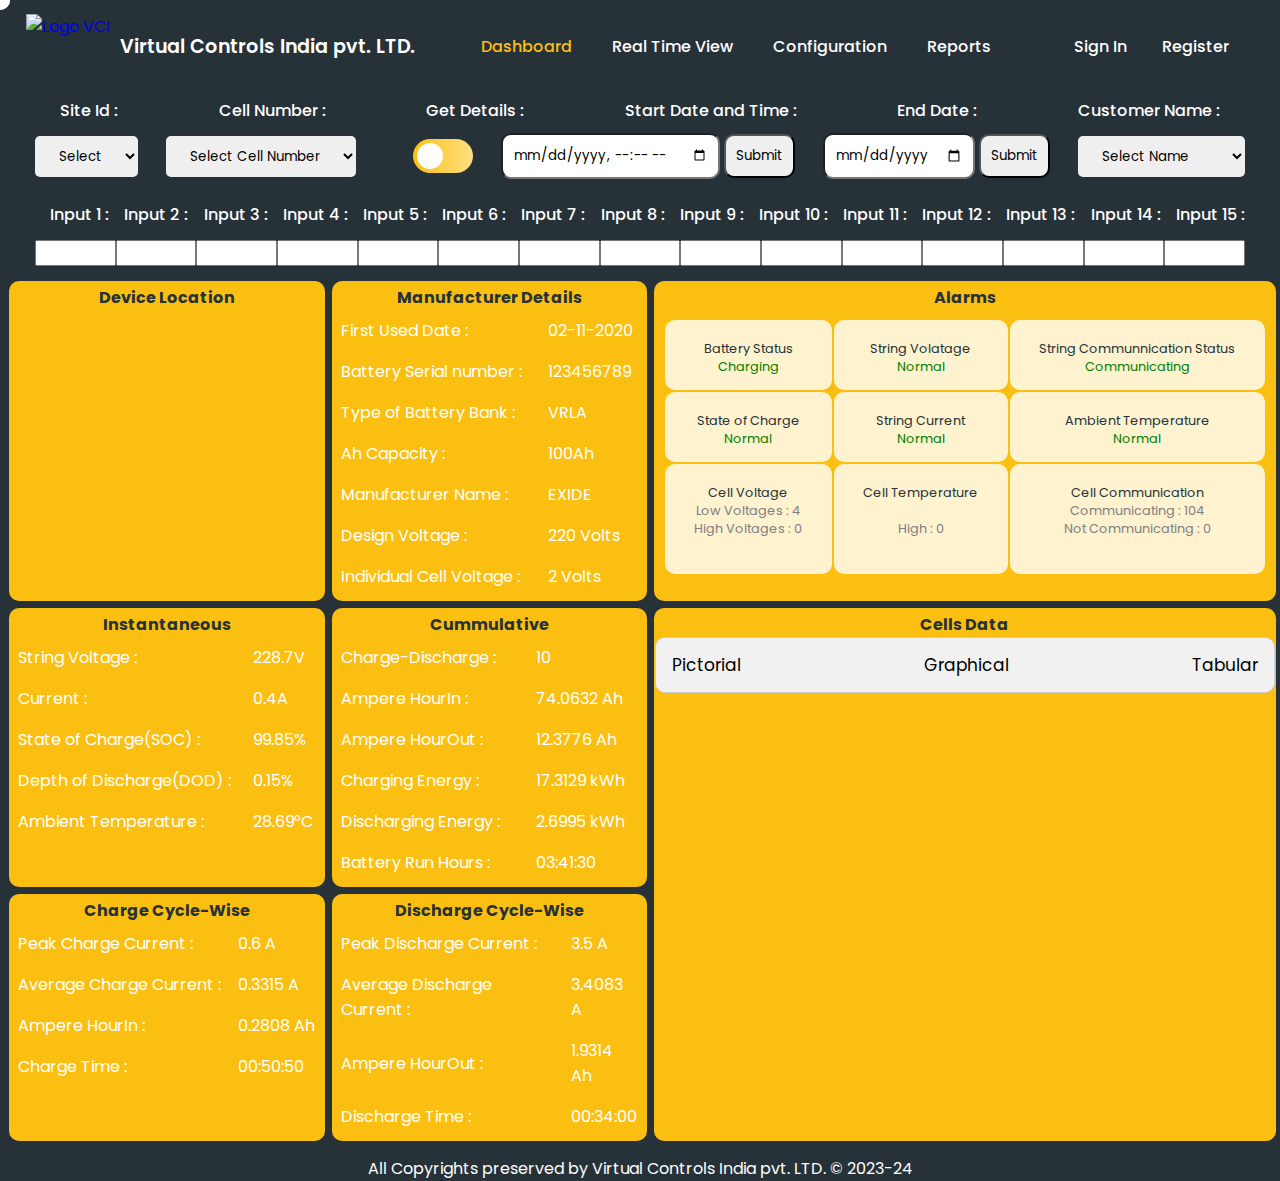
==== index.html @ 0d41c84b "Added input fields" ====
<!DOCTYPE html>
<html lang="en">
<head>
    <meta charset="UTF-8">
    <meta http-equiv="X-UA-Compatible" content="IE=edge">
    <meta name="viewport" content="width=device-width, initial-scale=1.0">
    <title>Dashboard</title>
    <link rel="stylesheet" href="style.css">
    <link href="https://cdn.jsdelivr.net/npm/remixicon@2.5.0/fonts/remixicon.css" rel="stylesheet">
    <link rel="stylesheet" href="https://unpkg.com/boxicons@latest/css/boxicons.min.css">
    <link rel="preconnect" href="https://fonts.googleapis.com"> 
    <link rel="preconnect" href="https://fonts.gstatic.com" crossorigin> 
    <link href="https://fonts.googleapis.com/css2?family=Poppins:wght@600&display=swap" rel="stylesheet"> 
    <link rel="stylesheet" href="https://cdnjs.cloudflare.com/ajax/libs/font-awesome/4.7.0/css/font-awesome.min.css">
    <link rel="shortcut icon" href="/icon.png" type="image/x-icon">  
</head>
<body>
    <div class="cursor"></div>
    <header> 
        <a href="index.html" class="logo"> <img src="/icon.png" alt="Logo VCI"> <span>Virtual Controls India pvt. LTD.</span></a>
        <!-- <center> Battery Management </center> -->

        <ul class="navbar">
            <li><a href="#" class="active">Dashboard</a></li>
            <li><a href="#">Real Time View</a></li>
            <li><a href="#">Configuration</a></li>
            <li><a href="#">Reports</a></li>
        </ul>

        <div class="main">
            <a href="#" class="user"><i class="ri-user-fill"></i>Sign In</a>
            <a href="#">Register</a>
            <div class="bx bx-menu" id="menu-icon"> </div>
        </div>

    </header>
    <section class="info">
        <label for="site">Site Id :</label> 
        <label for="cellnumber">Cell Number :</label>
        <label for="get">Get Details :</label>
        <label for="startdateandtime">Start Date and Time :</label>
        <label for="enddate">End Date :</label>
        <label for="customename">Customer Name :</label>
    </section>
    <section class="info1">
        <select name="site" id="site">
            <option value="siteselection" disabled selected>Select</option>
            <option value="site1">site1</option>
            <option value="site2">site2</option>
            <option value="site3">site3</option>
        </select>

        <select name="cellnumber" id="cellnumber">
            <option value="cellnumberselection" disabled selected>Select Cell Number</option>
            <option value="cellnumber1">cellnumber1</option>
            <option value="cellnumber2">cellnumber2</option>
            <option value="cellnumber3">cellnumber3</option>
        </select>

        <br>
        <label class="switch">
            <input type="checkbox">
            <span class="slider round"></span>
        </label>
        

        <form action="/action_page.php">
            <input type="datetime-local" id="startdateandtime" name="startdateandtime">
            <input type="submit" id="btn">
          </form>

          <form action="/action_page.php">
            <input type="date" id="enddate" name="enddate">
            <input type="submit" id="btn">
          </form>

        <select name="customename" id="customename">
            <option value="customenameselection" disabled selected>Select Name</option>
            <option value="customename1">customename1</option>
            <option value="customename2">customename2</option>
            <option value="customename3">customename3</option>
        </select>
    </section>

    

    <section class="info2">
        <form action="/action_page.php"></form>
            <label for="input1">Input 1 :</label> 
            <label for="input2">Input 2 :</label>
            <label for="input3">Input 3 :</label>
            <label for="input4">Input 4 :</label>
            <label for="input5">Input 5 :</label>
            <label for="input6">Input 6 :</label>
            <label for="input7">Input 7 :</label> 
            <label for="input8">Input 8 :</label>
            <label for="input9">Input 9 :</label>
            <label for="input10">Input 10 :</label>    
            <label for="input11">Input 11 :</label>    
            <label for="input12">Input 12 :</label>    
            <label for="input13">Input 13 :</label>
            <label for="input14">Input 14 :</label>    
            <label for="input15">Input 15 :</label>    
        </form>
    </section>

    <section class="info2">
        <form action="/action_page.php"></form> 
            <input type="number"  id="input1" name="input1" maxlength="4" size="4"> <br>
            <input type="number"  id="input2" name="input2" maxlength="4" size="4"> <br>
            <input type="number"  id="input3" name="input3" maxlength="4" size="4"> <br>
            <input type="number"  id="input4" name="input4" maxlength="4" size="4"> <br>
            <input type="number"  id="input5" name="input5" maxlength="4" size="4"> <br>
            <input type="number"  id="input6" name="input6" maxlength="4" size="4"> <br> 
            <input type="number"  id="input7" name="input7" maxlength="4" size="4"> <br>
            <input type="number"  id="input8" name="input8" maxlength="4" size="4"> <br>
            <input type="number"  id="input9" name="input9" maxlength="4" size="4"> <br>
            <input type="number"  id="input10" name="input10" maxlength="4" size="4"> <br>
            <input type="number"  id="input11" name="input11" maxlength="4" size="4"> <br>    
            <input type="number"  id="input12" name="input12" maxlength="4" size="4"> <br>
            <input type="number"  id="input13" name="input13" maxlength="4" size="4"> <br>   
            <input type="number"  id="input14" name="input14" maxlength="4" size="4"> <br>
            <input type="number"  id="input15" name="input15" maxlength="4" size="4"> <br>
        </form>
    </section>



    <div class="grid-container">
        <div class="item1">  <h4>Device Location </h4>
            <div class="google-map">
                <iframe src="https://www.google.com/maps/embed?pb=!1m18!1m12!1m3!1d12894.355088457492!2d77.53254372527599!3d28.805459928401515!2m3!1f0!2f0!3f0!3m2!1i1024!2i768!4f13.1!3m3!1m2!1s0x390cf51f5aadb701%3A0x39add03eb3926d26!2sSRM%20Institute%20of%20Science%20and%20Technology%20NCR%20Campus!5e0!3m2!1sen!2sin!4v1678214093734!5m2!1sen!2sin" width="350" height="280" style="border:0;" allowfullscreen="" loading="lazy" referrerpolicy="no-referrer-when-downgrade"></iframe>
            </div>
        </div>
        <div class="item2"><h4>Manufacturer Details</h4>
            <!-- <form action="/action_page.php">
                <label for="input1">Input 1 :</label> 
                <input type="number"  id="input1" name="input1" maxlength="4" size="4">  
                <label for="input2">Input 2 :</label>
                <input type="number"  id="input2" name="input2" maxlength="4" size="4"> <br>
                <label for="input3">Input 3 :</label>
                <input type="number"  id="input3" name="input3" maxlength="4" size="4"> 
                <label for="input4">Input 4 :</label>
                <input type="number"  id="input4" name="input4" maxlength="4" size="4"> <br>
                <label for="input5">Input 5 :</label>
                <input type="number"  id="input5" name="input5" maxlength="4" size="4">
                <label for="input6">Input 6 :</label>
                <input type="number"  id="input6" name="input6" maxlength="4" size="4"> <br>
                <label for="input7">Input 7 :</label> 
                <input type="number"  id="input7" name="input7" maxlength="4" size="4"> 
                <label for="input8">Input 8 :</label>
                <input type="number"  id="input8" name="input8" maxlength="4" size="4"> <br>
                <label for="input9">Input 9 :</label>
                <input type="number"  id="input9" name="input9" maxlength="4" size="4">
                <label for="input10">Input 10 :</label>
                <input type="number"  id="input10" name="input10" maxlength="4" size="4"> <br>
                <label for="input11">Input 11 :</label>
                <input type="number"  id="input11" name="input11" maxlength="4" size="4"> 
                <label for="input12">Input 12 :</label>
                <input type="number"  id="input12" name="input12" maxlength="4" size="4"> <br>
                <label for="input13">Input 13 :</label> 
                <input type="number"  id="input13" name="input13" maxlength="4" size="4"> 
                <label for="input14">Input 14 :</label>
                <input type="number"  id="input14" name="input14" maxlength="4" size="4"> <br>
                <label for="input15">Input 15 :</label>
                <input type="number"  id="input15" name="input15" maxlength="4" size="4"> 
                <input type="submit" id="btn">
            </form> -->
            <table>
                <tr>
                  <td>First Used Date : </td>
                  <td>02-11-2020</td>
                </tr>
                <tr>
                    <td>Battery Serial number : </td>
                    <td>123456789</td>
                </tr>
                <tr>
                    <td>Type of Battery Bank : </td>
                    <td>VRLA</td>
                </tr>
                <tr>
                    <td>Ah Capacity : </td>
                    <td>100Ah</td>
                </tr>
                <tr>
                    <td>Manufacturer Name : </td>
                    <td>EXIDE</td>
                </tr>
                <tr>
                    <td>Design Voltage : </td>
                    <td>220 Volts</td>
                </tr>
                <tr>
                    <td>Individual Cell Voltage : </td>
                    <td>2 Volts</td>
                </tr>
              </table>
        </div> 
        <div class="item3"><h4>Instantaneous</h4>
            <table>
                <tr>
                  <td>String Voltage : </td>
                  <td>228.7V</td>
                </tr>
                <tr>
                    <td>Current : </td>
                    <td>0.4A</td>
                </tr>
                <tr>
                    <td>State of Charge(SOC) : </td>
                    <td>99.85%</td>
                </tr>
                <tr>
                    <td>Depth of Discharge(DOD) : </td>
                    <td>0.15%</td>
                </tr>
                <tr>
                    <td>Ambient Temperature : </td>
                    <td>28.69°C</td>
                </tr>
              </table>
        </div>  
        <div class="item4"><h4>Cummulative</h4>
            <table>
                <tr>
                  <td>Charge-Discharge : </td>
                  <td>10</td>
                </tr>
                <tr>
                    <td>Ampere HourIn : </td>
                    <td>74.0632 Ah</td>
                </tr>
                <tr>
                    <td>Ampere HourOut : </td>
                    <td>12.3776 Ah</td>
                </tr>
                <tr>
                    <td>Charging Energy : </td>
                    <td>17.3129 kWh</td>
                </tr>
                <tr>
                    <td>Discharging Energy : </td>
                    <td>2.6995 kWh</td>
                </tr>
                <tr>
                    <td>Battery Run Hours : </td>
                    <td>03:41:30</td>
                </tr>
              </table>
        </div>
        <div class="item5"><h4>Charge Cycle-Wise</h4>
            <table>
                <tr>
                  <td>Peak Charge Current : </td>
                  <td>0.6 A</td>
                </tr>
                <tr>
                    <td>Average Charge Current : </td>
                    <td>0.3315 A</td>
                </tr>
                <tr>
                    <td>Ampere HourIn : </td>
                    <td>0.2808 Ah</td>
                </tr>
                <tr>
                    <td>Charge Time : </td>
                    <td>00:50:50</td>
                </tr>
              </table>
        </div>
        <div class="item6"><h4>Discharge Cycle-Wise</h4>
            <table>
                <tr>
                  <td>Peak Discharge Current : </td>
                  <td>3.5 A</td>
                </tr>
                <tr>
                    <td>Average Discharge Current : </td>
                    <td>3.4083 A</td>
                </tr>
                <tr>
                    <td>Ampere HourOut : </td>
                    <td>1.9314 Ah</td>
                </tr>
                <tr>
                    <td>Discharge Time : </td>
                    <td>00:34:00</td>
                </tr>
              </table>
        </div>
        <div class="item7">
            <h4>Alarms</h4>
                <div class="grid-container1">
                    <div class="batterystatus">
                        Battery Status
                        <br> 
                        <p style="color: green;">
                            Charging
                        </p>
                    </div>
                    <div class="stringvolatage">
                        String Volatage
                        <br> 
                        <p style="color: green;">
                            Normal
                        </p>
                    </div>
                    <div class="stringcommunnicationstatus">
                        String Communnication Status
                        <br> 
                        <p style="color: green;">
                            Communicating
                        </p>
                    </div>  
                    <div class="stateofcharge">
                        State of Charge
                        <br> 
                        <p style="color: green;">
                            Normal
                        </p>
                    </div>
                    <div class="stringcurrent">
                        String Current
                        <br> 
                        <p style="color: green;">
                            Normal
                        </p>
                    </div>
                    <div class="ambienttemperature">
                        Ambient Temperature
                        <br> 
                        <p style="color: green;">
                            Normal
                        </p>
                    </div>
                    <div class="cellvoltage">
                        Cell Voltage
                        <br> 
                        <p style="color: gray;">
                            Low Voltages : 4
                            <br>
                            High Voltages : 0
                        </p>
                    </div>
                    <div class="celltemperature">
                        Cell Temperature
                        <br> <br>
                        <p style="color: gray;">
                            High : 0
                        </p>
                    </div>
                    <div class="cellcommunication">
                        Cell Communication
                        <br>
                        <p style="color: gray;">
                            Communicating : 104
                            <br>
                            Not Communicating : 0
                        </p>
                    </div>
                </div>             
        </div>
        <div class="item8">
            <h4>Cells Data</h4>
            <div class="tab">
                <button class="tablinks" onclick="openCity(event, 'Pictorial')" id="defaultOpen">Pictorial</button>
                <button class="tablinks" onclick="openCity(event, 'Graphical')">Graphical</button>
                <button class="tablinks" onclick="openCity(event, 'Tabular')">Tabular</button>
            </div>
              
              <div id="Pictorial" class="tabcontent">
                <div class="statusofbattery"><h3>Charging</h3> <i class="ri-battery-charge-line" style="color: green; font-size: 50px;"></i></div>
                <div class="myDIV">
                    <div class="battery1"><i class="ri-battery-charge-line" style="color: green; font-size: 50px;"></i> <br> Cell 1<br>2.22 V <br> 26°C</div>
                    <div class="battery2"><i class="ri-battery-charge-line" style="color: green; font-size: 50px;"></i> <br> Cell 2<br>2.22 V <br> 26°C</div>
                    <div class="battery3"><i class="ri-battery-charge-line" style="color: green; font-size: 50px;"></i> <br> Cell 3<br>2.22 V <br> 26°C</div>
                    <div class="battery4"><i class="ri-battery-charge-line" style="color: green; font-size: 50px;"></i> <br> Cell 4<br>2.22 V <br> 26°C</div>
                    <div class="battery5"><i class="ri-battery-charge-line" style="color: green; font-size: 50px;"></i> <br> Cell 5<br>2.22 V <br> 26°C</div>
                    <div class="battery6"><i class="ri-battery-charge-line" style="color: green; font-size: 50px;"></i> <br> Cell 6<br>2.22 V <br> 26°C</div>
                    <div class="battery7"><i class="ri-battery-charge-line" style="color: green; font-size: 50px;"></i> <br> Cell 7<br>2.22 V <br> 26°C</div>
                    <div class="battery8"><i class="ri-battery-charge-line" style="color: green; font-size: 50px;"></i> <br> Cell 8<br>2.22 V <br> 26°C</div>
                    <div class="battery9"><i class="ri-battery-charge-line" style="color: green; font-size: 50px;"></i> <br> Cell 9<br>2.22 V <br> 26°C</div>
                    <div class="battery10"><i class="ri-battery-charge-line" style="color: green; font-size: 50px;"></i> <br> Cell 10<br>2.22 V <br> 26°C</div>
                    <div class="battery11"><i class="ri-battery-charge-line" style="color: green; font-size: 50px;"></i> <br> Cell 11<br>2.22 V <br> 26°C</div>
                    <div class="battery12"><i class="ri-battery-charge-line" style="color: green; font-size: 50px;"></i> <br> Cell 12<br>2.22 V <br> 26°C</div>
                    <div class="battery13"><i class="ri-battery-charge-line" style="color: green; font-size: 50px;"></i> <br> Cell 13<br>2.22 V <br> 26°C</div>
                    <div class="battery14"><i class="ri-battery-charge-line" style="color: green; font-size: 50px;"></i> <br> Cell 14<br>2.22 V <br> 26°C</div>
                    <div class="battery15"><i class="ri-battery-charge-line" style="color: green; font-size: 50px;"></i> <br> Cell 15<br>2.22 V <br> 26°C</div>
                    <div class="battery16"><i class="ri-battery-charge-line" style="color: green; font-size: 50px;"></i> <br> Cell 16<br>2.22 V <br> 26°C</div>
                    <div class="battery17"><i class="ri-battery-charge-line" style="color: green; font-size: 50px;"></i> <br> Cell 17<br>2.22 V <br> 26°C</div>
                    <div class="battery18"><i class="ri-battery-charge-line" style="color: green; font-size: 50px;"></i> <br> Cell 18<br>2.22 V <br> 26°C</div>
                    <div class="battery19"><i class="ri-battery-charge-line" style="color: green; font-size: 50px;"></i> <br> Cell 19<br>2.22 V <br> 26°C</div>
                    <div class="battery20"><i class="ri-battery-charge-line" style="color: green; font-size: 50px;"></i> <br> Cell 20<br>2.22 V <br> 26°C</div>
                    <div class="battery21"><i class="ri-battery-charge-line" style="color: green; font-size: 50px;"></i> <br> Cell 21<br>2.22 V <br> 26°C</div>
                    <div class="battery22"><i class="ri-battery-charge-line" style="color: green; font-size: 50px;"></i> <br> Cell 22<br>2.22 V <br> 26°C</div>
                    <div class="battery23"><i class="ri-battery-charge-line" style="color: green; font-size: 50px;"></i> <br> Cell 23<br>2.22 V <br> 26°C</div>
                    <div class="battery24"><i class="ri-battery-charge-line" style="color: green; font-size: 50px;"></i> <br> Cell 24<br>2.22 V <br> 26°C</div>
                  </div>
                
                <!-- Pictorial Representation -->

              </div>
              
              <div id="Graphical" class="tabcontent">
                <div class="statusofbattery"><h3>Charging</h3> <i class="ri-battery-charge-line" style="color: green; font-size: 50px;"></i></div>
                
                <!-- Graphical Representation -->
              </div>
              
              <div id="Tabular" class="tabcontent">
                <div class="statusofbattery"><h3>Charging</h3> <i class="ri-battery-charge-line" style="color: green; font-size: 50px;"></i></div>
                
                <!-- Tabular Representation -->
              </div>
        </div>
      </div>

      <footer>
        <center>All Copyrights preserved by Virtual Controls India pvt. LTD. © 2023-24</center>
      </footer>

    <script src="script.js"></script> 
</body>
</html>
---- style.css ----
*{
    padding: 0;
    margin: 0;
    box-sizing: border-box;
    font-family: 'Poppins', sans-serif;
    text-decoration: none;
    list-style: none;
}
 
:root{
    --bg-color: #263238;
    --text-color: #fff;
    --main-color: #fbbf12;
}

::-moz-selection { /* Code for Firefox */
    color: var(--main-color);
    background: #2196F3;
  }
  
  ::selection {
    color: var(--main-color);
    background: #2196F3;
  }

body{
    min-height: 100vh;
    background: var(--bg-color);
    color: var(--text-color);
}


/* Cursor */

* {
    cursor: none;
  }
  .cursor {
    z-index: 1001;
    position: absolute;
    top: 0;
    left: 0;
    height: 30px;
    width: 30px;
    border-radius: 50px;
    transform: translate(-50%, -50%);
    pointer-events: none;
  }
  .cursor::after,
  .cursor::before {
    content: "";
    position: absolute;
    top: 50%;
    left: 50%;
    transform: translate(-50%, -50%);
    background-color: white;
    height: 20px;
    width: 20px;
    border-radius: 50px;
  }
  .cursor::before {
    background-color: rgb(255, 255, 255);
  }
  .cursor.click::before {
    animation: click 1s ease forwards;
    background-color: rgb(255, 255, 255);
  }
  @keyframes click {
    0% {
      opacity: 1;
      transform: translate(-50%, -50%) scale(1);
    }
    100% {
      opacity: 0;
      transform: translate(-50%, -50%) scale(7);
    }
  }


/* Navbar */
header{
    position: fixed;
    width: 100%;
    top: 0;
    right: 0;
    z-index:1000;
    display: flex;
    align-items: center;
    justify-content: space-between;
    background-color: var(--bg-color);
    padding: 18px 2%;
    transition: all .50s ease;
}

h4{
    color:var(--bg-color);
}

.logo{
    display: flex;
    align-items: center;

}

.logo img{
    height: 65px;
    padding-right: 10px;
}

.logo span{
    color: var(--text-color);
    font-size: 1.2rem;
    font-weight: 600;
}

.navbar{
    display: flex;
}

.navbar a{
    color: var(--text-color);
    font-size: 1rem;
    font-weight: 500;
    padding: 5px 0;
    margin: 0px 30px;
    transition: all .50s ease;

}

.navbar a:hover{
    color: var(--main-color);
}

.navbar a.active{
    color: var(--main-color);
}

.main{
    display: flex;
}

.main a{
    margin-right: 25px;
    margin-left: 10px;
    color: var(--text-color);
    font-size: 1rem;
    font-weight: 500;
    transition: all .50s ease;
}

.main a:hover{
    color: var(--main-color);
}

.user{
    display: flex;
    align-items: center;
}

.user i{
    color: var(--main-color);
    font-size: 25px;
    margin-right: 7px;
}

#menu-icon{
    font-size: 35px;
    color: var(--text-color);
    cursor: pointer;
    z-index: 10001;
    display: none;
}

/* Device and User info */
.info{
    display: flex;
    color: var(--text-color);
    font-size: 1rem;
    font-weight: 500;
    margin: 0px 10px;
    align-items: center;
    justify-content: space-between;
    padding: 98px 50px 0px;

}

.info1{
    display: flex;
    color: var(--text-color);
    font-size: 1rem;
    font-weight: 500;
    margin: 0px 10px;
    align-items: center;
    justify-content: space-between;
    padding: 10px 25px 20px;

}

.info2{
  display: flex;
  color: var(--text-color);
  font-size: 1rem;
  font-weight: 500;
  margin: 0px 10px;
  align-items: center;
  justify-content: space-between;
  padding: 3px 25px 8px;
}

.info3{
  display: flex;
  color: var(--text-color);
  font-size: 1rem;
  font-weight: 500;
  margin: 0px 10px;
  align-items: center;
  justify-content: space-between;
  padding: 3px 25px 20px;

}

input[type=number] {
  width: 20%;
  padding: 1.2px 1px;
  margin: 2px 0;
  box-sizing: border-box;
}

.switch {
    position: relative;
    display: inline-block;
    width: 60px;
    height: 34px;
  }
  
  .switch input { 
    opacity: 0;
    width: 0;
    height: 0;
  }
  
  .slider {
    position: absolute;
    cursor: pointer;
    top: 0;
    left: 0;
    right: 0;
    bottom: 0;
    background-color: #fbbf12;
    background-image: linear-gradient(to right, #fbbf12 , #ffe085);
    -webkit-transition: .4s;
    transition: .4s;
  }
  
  .slider:before {
    position: absolute;
    content: "";
    height: 26px;
    width: 26px;
    left: 4px;
    bottom: 4px;
    background-color: white;
    -webkit-transition: .4s;
    transition: .4s;
  }
  
  input:checked + .slider {
    background-color: #2196F3;
    background-image: linear-gradient(to left, #2196F3 , #6abbfc);
  }
  
  input:focus + .slider {
    box-shadow: 0 0 1px #2196F3;
  }
  
  input:checked + .slider:before {
    -webkit-transform: translateX(26px);
    -ms-transform: translateX(26px);
    transform: translateX(26px);
  }
  
  /* Rounded sliders */
  .slider.round {
    border-radius: 34px;
  }
  
  .slider.round:before {
    border-radius: 50%;
  }

select{
    border:none;
    padding: 10px 20px;
    border-radius:5px;
  }
  
  select:focus{
    outline:none;
  }

#btn,#enddate,#startdateandtime{
    padding: 10px;
    border-radius: 10px;
}




/* Info Grid */
.item7 {
    grid-area: myArea1;
  }
  
.item8 {
    grid-area: myArea2;
  }

  
  
  .grid-container {
    display: grid;
    grid-template-columns: 25% 25% 49.25%;
    grid-template-areas:
      '. . myArea1'
      '. . myArea2'
      '. . myArea2';
    grid-gap: 7px;
    /* background-color: #2196F3; */
    padding: 5px;
    margin-right: 4px;
    margin-left: 4px;
  }
  
  .grid-container > div {
    background-color: var(--main-color);
    text-align: center;
    padding: 4px 1px 4px;
    font-size: 1rem;
    border-radius: 10px;
  }

  .grid-container > div:hover {
    box-shadow: 45px 45px 45px 45px rgba(0, 0, 4, 0.37);
  }

  /* Google Map  */
  
  .google-map {
    overflow:hidden;
    padding-bottom:65%;
    position:relative;
    height:0;


  }
  
  .google-map iframe {
    left:0;
    top:0;
    height:100%;
    width:100%;
    position:absolute;
  }

  /* Tables in Grid */

  table {
    border-collapse: collapse;
    width: 100%;
  }
  
  th, td {
    padding: 8px;
    text-align: left;
  }
  
  tr:hover {
    background-color: #2196F3;
    background-image: linear-gradient(to left, #2196F3 , #fbbf12);
    }

    footer{
        padding-top: 10px;
    }

    /* Alarms Grid */

    .grid-container1 {
      display: grid;
      grid-template-areas:
      '. . .'
      '. . .'
      '. . .';
      grid-template-rows: 70px 70px 110px;
      grid-gap: 2px;
      padding: 10px;
    }
    
    .grid-container1 > div {
      background-color: rgba(255, 255, 255, 0.8);
      text-align: center;
      padding: 20px 0;
      font-size: 0.8rem;
      color: #263238;
      border-radius: 10px;
    }

    .grid-container1 > div:hover {
      box-shadow: 25px 25px 25px 25px rgba(1, 1, 65, 0.37);
    }

    .tab {
      display: flex;
      align-items: center;
      justify-content: space-between;
      overflow: hidden;
      border: .5px solid #ccc;
      background-color: #f1f1f1;
      border-radius: 10px;
    }
    
    /* Style the buttons inside the tab */
    .tab button {
      background-color: inherit;
      float: left;
      border: none;
      outline: none;
      cursor: pointer;
      padding: 14px 16px;
      transition: 0.3s;
      font-size: 17px;
      border-radius: 10px;
    }
  
    
    /* Change background color of buttons on hover */
    .tab button:hover {
      background-color: #2196F3;
    }
    
    /* Create an active/current tablink class */
    .tab button.active {
      background-color: #2196F3;
    }
    
    /* Style the tab content */
    .tabcontent {
      display: none;
      padding: 6px 12px;
      -webkit-animation: fadeEffect 1s;
      animation: fadeEffect 1s;
    }
    
    /* Fade in tabs */
    @-webkit-keyframes fadeEffect {
      from {opacity: 0;}
      to {opacity: 1;}
    }
    
    @keyframes fadeEffect {
      from {opacity: 0;}
      to {opacity: 1;}
    }

    .statusofbattery{
      display: flex;
      align-items: center;
      justify-content: space-between;
      font-size: 1.2rem;
    }
    .myDIV {
      color: #263238;
      display: grid;
      gap: 2px;
      padding: 4px;
      grid-template-columns: inherit;
      grid-template-areas: 
      '. . . . . . . .'
      '. . . . . . . .'
      '. . . . . . . .';
    }
    .myDIV > div {
      background-color: rgba(255, 255, 255, 0.8);
      text-align: center;
      padding: 20px 0;
      font-size: 1rem;
      border-radius: 10px;
      
    }


@media(max-width: 1280px){
    header{
        padding: 14px 2%;
        transition: .5s;
    }
    .navbar a{
        padding: 5px 0;
        margin: 0px 20px;
    }
}




@media(max-width: 1090px){
    #menu-icon{
        display: block;
    }
    .navbar{
        position: absolute;
        top: 100%;
        right: -100%;
        width: 270px;
        height: 60vh;
        background: var(--main-color);
        display: flex;
        flex-direction: column;
        justify-content: flex-start;
        border-radius: 10px;
        transition: all .50s ease;
    }
    .navbar a{
        display: block;
        margin: 12px 0;
        padding: 0px 25px;
        transition: all .50s ease;
    }
    .navbar a:hover{
        color: var(--text-color);
        transform: translateY(5px);
    }
    .navbar a.active{
        color: var(--text-color);
    }
    .navbar.open{
        right: 2%;
    }

}
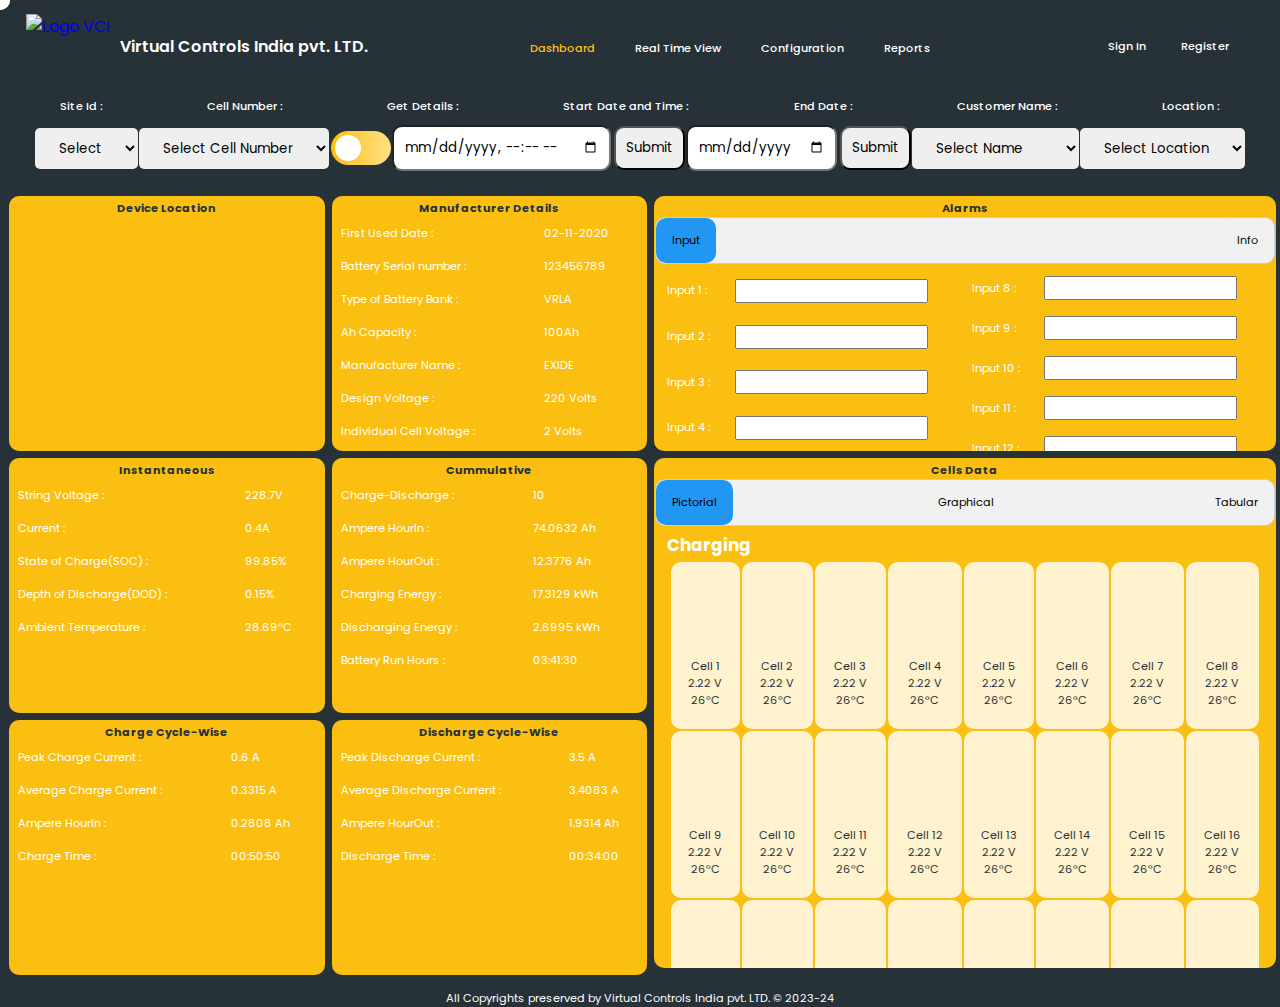
==== commit 91a0b16b: "Add files via upload" ====
--- a/index.html
+++ b/index.html
@@ -5,19 +5,19 @@
     <meta http-equiv="X-UA-Compatible" content="IE=edge">
     <meta name="viewport" content="width=device-width, initial-scale=1.0">
     <title>Dashboard</title>
-    <link rel="stylesheet" href="style.css">
+    <link rel="stylesheet" href="/style.css">
     <link href="https://cdn.jsdelivr.net/npm/remixicon@2.5.0/fonts/remixicon.css" rel="stylesheet">
     <link rel="stylesheet" href="https://unpkg.com/boxicons@latest/css/boxicons.min.css">
     <link rel="preconnect" href="https://fonts.googleapis.com"> 
     <link rel="preconnect" href="https://fonts.gstatic.com" crossorigin> 
     <link href="https://fonts.googleapis.com/css2?family=Poppins:wght@600&display=swap" rel="stylesheet"> 
     <link rel="stylesheet" href="https://cdnjs.cloudflare.com/ajax/libs/font-awesome/4.7.0/css/font-awesome.min.css">
-    <link rel="shortcut icon" href="/icon.png" type="image/x-icon">  
+    <link rel="shortcut icon" href="icon.png" type="image/x-icon">  
 </head>
 <body>
     <div class="cursor"></div>
     <header> 
-        <a href="index.html" class="logo"> <img src="/icon.png" alt="Logo VCI"> <span>Virtual Controls India pvt. LTD.</span></a>
+        <a href="index.html" class="logo"> <img src="icon.png" alt="Logo VCI"> <span>Virtual Controls India pvt. LTD.</span></a>
         <!-- <center> Battery Management </center> -->
 
         <ul class="navbar">
@@ -28,8 +28,8 @@
         </ul>
 
         <div class="main">
-            <a href="#" class="user"><i class="ri-user-fill"></i>Sign In</a>
-            <a href="#">Register</a>
+            <a href="login.html" class="user"><i class="ri-user-fill"></i>Sign In</a>
+            <a href="login.html">Register</a>
             <div class="bx bx-menu" id="menu-icon"> </div>
         </div>
 
@@ -41,6 +41,7 @@
         <label for="startdateandtime">Start Date and Time :</label>
         <label for="enddate">End Date :</label>
         <label for="customename">Customer Name :</label>
+        <label for="Location">Location :</label>
     </section>
     <section class="info1">
         <select name="site" id="site">
@@ -80,11 +81,17 @@
             <option value="customename2">customename2</option>
             <option value="customename3">customename3</option>
         </select>
+        <select name="Location" id="Location">
+            <option value="Locationselection" disabled selected>Select Location</option>
+            <option value="Location1">Location1</option>
+            <option value="Location2">Location2</option>
+            <option value="Location3">Location3</option>
+            <option value="Location1">Location4</option>
+            <option value="Location2">Location5</option>
+            <option value="Location3">Location6</option>
+        </select>
     </section>
-
-    
-
-    <section class="info2">
+    <!-- <section class="info2">
         <form action="/action_page.php"></form>
             <label for="input1">Input 1 :</label> 
             <label for="input2">Input 2 :</label>
@@ -122,14 +129,11 @@
             <input type="number"  id="input14" name="input14" maxlength="4" size="4"> <br>
             <input type="number"  id="input15" name="input15" maxlength="4" size="4"> <br>
         </form>
-    </section>
-
-
-
+    </section> -->
     <div class="grid-container">
         <div class="item1">  <h4>Device Location </h4>
             <div class="google-map">
-                <iframe src="https://www.google.com/maps/embed?pb=!1m18!1m12!1m3!1d12894.355088457492!2d77.53254372527599!3d28.805459928401515!2m3!1f0!2f0!3f0!3m2!1i1024!2i768!4f13.1!3m3!1m2!1s0x390cf51f5aadb701%3A0x39add03eb3926d26!2sSRM%20Institute%20of%20Science%20and%20Technology%20NCR%20Campus!5e0!3m2!1sen!2sin!4v1678214093734!5m2!1sen!2sin" width="350" height="280" style="border:0;" allowfullscreen="" loading="lazy" referrerpolicy="no-referrer-when-downgrade"></iframe>
+                <iframe src="https://www.google.com/maps/embed?pb=!1m18!1m12!1m3!1d12894.355088457492!2d77.53254372527599!3d28.805459928401515!2m3!1f0!2f0!3f0!3m2!1i1024!2i768!4f13.1!3m3!1m2!1s0x390cf51f5aadb701%3A0x39add03eb3926d26!2sSRM%20Institute%20of%20Science%20and%20Technology%20NCR%20Campus!5e0!3m2!1sen!2sin!4v1678214093734!5m2!1sen!2sin" width="350" max-height=50%"; style="border:0;" allowfullscreen="" loading="lazy" referrerpolicy="no-referrer-when-downgrade"></iframe>
             </div>
         </div>
         <div class="item2"><h4>Manufacturer Details</h4>
@@ -291,6 +295,79 @@
         </div>
         <div class="item7">
             <h4>Alarms</h4>
+                <div class="tab">
+                    <button class="tablinks1" onclick="openTab1(event, 'Input')" id="defaultOpen1"style="font-size: 0.7rem;">Input</button>
+                    <button class="tablinks1" onclick="openTab1(event, 'Info')"style="font-size: 0.7rem;">Info</button>
+                </div>
+                <div id="Input" class="tabcontent1">
+                    <div class="myDIV1">
+                    <table class="input1to7" >
+                        <tr>
+                          <td><label for="input1">Input 1 :</label></td>
+                          <td><input type="text"  id="input1" name="input1" maxlength="5" size="14"></td>
+                        </tr>
+                        <tr>
+                            <td><label for="input2">Input 2 :</label></td>
+                            <td><input type="text"  id="input2" name="input2" maxlength="5" size="14"></td>
+                          </tr>
+                          <tr>
+                            <td><label for="input3">Input 3 :</label></td>
+                            <td><input type="text"  id="input3" name="input3" maxlength="5" size="14"></td>
+                          </tr>
+                          <tr>
+                            <td><label for="input4">Input 4 :</label></td>
+                            <td><input type="text"  id="input4" name="input4" maxlength="5" size="14"></td>
+                          </tr>
+                          <tr>
+                            <td><label for="input5">Input 5 :</label></td>
+                            <td><input type="text"  id="input5" name="input5" maxlength="5" size="14"></td>
+                          </tr>
+                          <tr>
+                            <td><label for="input6">Input 6 :</label></td>
+                            <td><input type="text"  id="input6" name="input6" maxlength="5" size="14"></td>
+                          </tr>
+                          <tr>
+                            <td><label for="input7">Input 7 :</label></td>
+                            <td><input type="text"  id="input7" name="input7" maxlength="5" size="14"></td>
+                          </tr>
+                      </table>
+                      <table class="input8to15" >
+                        <tr>
+                          <td><label for="input8">Input 8 :</label></td>
+                          <td><input type="text"  id="input8" name="input8" maxlength="5" size="14"></td>
+                        </tr>
+                        <tr>
+                            <td><label for="input9">Input 9 :</label></td>
+                            <td><input type="text"  id="input9" name="input9" maxlength="5" size="14"></td>
+                          </tr>
+                          <tr>
+                            <td><label for="input10">Input 10 :</label></td>
+                            <td><input type="text"  id="input10" name="input10" maxlength="5" size="14"></td>
+                          </tr>
+                          <tr>
+                            <td><label for="input11">Input 11 :</label></td>
+                            <td><input type="text"  id="input11" name="input11" maxlength="5" size="14"></td>
+                          </tr>
+                          <tr>
+                            <td><label for="input12">Input 12 :</label></td>
+                            <td><input type="text"  id="input12" name="input12" maxlength="5" size="14"></td>
+                          </tr>
+                          <tr>
+                            <td><label for="input13">Input 13 :</label></td>
+                            <td><input type="text"  id="input13" name="input13" maxlength="5" size="14"></td>
+                          </tr>
+                          <tr>
+                            <td><label for="input14">Input 14 :</label></td>
+                            <td><input type="text"  id="input14" name="input14" maxlength="5" size="14"></td>
+                          </tr>
+                          <tr>
+                            <td><label for="input15">Input 15 :</label></td>
+                            <td><input type="text"  id="input15" name="input15" maxlength="5" size="14"></td>
+                          </tr>
+                      </table>
+                    </div>
+                </div>
+                <div id="Info" class="tabcontent1">
                 <div class="grid-container1">
                     <div class="batterystatus">
                         Battery Status
@@ -359,17 +436,19 @@
                             Not Communicating : 0
                         </p>
                     </div>
-                </div>             
+                </div>  
+            </div>           
         </div>
         <div class="item8">
             <h4>Cells Data</h4>
             <div class="tab">
-                <button class="tablinks" onclick="openCity(event, 'Pictorial')" id="defaultOpen">Pictorial</button>
-                <button class="tablinks" onclick="openCity(event, 'Graphical')">Graphical</button>
-                <button class="tablinks" onclick="openCity(event, 'Tabular')">Tabular</button>
+                <button class="tablinks" onclick="openTab(event, 'Pictorial')" id="defaultOpen" style="font-size: 0.7rem;">Pictorial</button>
+                <button class="tablinks" onclick="openTab(event, 'Graphical')"style="font-size: 0.7rem;">Graphical</button>
+                <button class="tablinks" onclick="openTab(event, 'Tabular')"style="font-size: 0.7rem;">Tabular</button>
             </div>
               
               <div id="Pictorial" class="tabcontent">
+                
                 <div class="statusofbattery"><h3>Charging</h3> <i class="ri-battery-charge-line" style="color: green; font-size: 50px;"></i></div>
                 <div class="myDIV">
                     <div class="battery1"><i class="ri-battery-charge-line" style="color: green; font-size: 50px;"></i> <br> Cell 1<br>2.22 V <br> 26°C</div>
--- a/style.css
+++ b/style.css
@@ -109,7 +109,7 @@
 
 .logo span{
     color: var(--text-color);
-    font-size: 1.2rem;
+    font-size: 1rem;
     font-weight: 600;
 }
 
@@ -119,7 +119,7 @@
 
 .navbar a{
     color: var(--text-color);
-    font-size: 1rem;
+    font-size: 0.7rem;
     font-weight: 500;
     padding: 5px 0;
     margin: 0px 30px;
@@ -143,7 +143,7 @@
     margin-right: 25px;
     margin-left: 10px;
     color: var(--text-color);
-    font-size: 1rem;
+    font-size: 0.7rem;
     font-weight: 500;
     transition: all .50s ease;
 }
@@ -175,7 +175,7 @@
 .info{
     display: flex;
     color: var(--text-color);
-    font-size: 1rem;
+    font-size: 0.7rem;
     font-weight: 500;
     margin: 0px 10px;
     align-items: center;
@@ -187,7 +187,7 @@
 .info1{
     display: flex;
     color: var(--text-color);
-    font-size: 1rem;
+    font-size: 0.7rem;
     font-weight: 500;
     margin: 0px 10px;
     align-items: center;
@@ -199,7 +199,7 @@
 .info2{
   display: flex;
   color: var(--text-color);
-  font-size: 1rem;
+  font-size: 0.7rem;
   font-weight: 500;
   margin: 0px 10px;
   align-items: center;
@@ -210,7 +210,7 @@
 .info3{
   display: flex;
   color: var(--text-color);
-  font-size: 1rem;
+  font-size: 0.7rem;
   font-weight: 500;
   margin: 0px 10px;
   align-items: center;
@@ -302,7 +302,7 @@
     padding: 10px;
     border-radius: 10px;
 }
-
+ 
 
 
 
@@ -335,12 +335,19 @@
     background-color: var(--main-color);
     text-align: center;
     padding: 4px 1px 4px;
-    font-size: 1rem;
+    font-size: 0.7rem;
     border-radius: 10px;
+    height: 255px;
+    overflow: hidden;
+    overflow-y: scroll;
   }
 
   .grid-container > div:hover {
     box-shadow: 45px 45px 45px 45px rgba(0, 0, 4, 0.37);
+  }
+
+  .grid-container .item8{
+    height: 510px;
   }
 
   /* Google Map  */
@@ -381,6 +388,7 @@
 
     footer{
         padding-top: 10px;
+        font-size: 0.7rem;
     }
 
     /* Alarms Grid */
@@ -400,7 +408,7 @@
       background-color: rgba(255, 255, 255, 0.8);
       text-align: center;
       padding: 20px 0;
-      font-size: 0.8rem;
+      font-size: 0.7rem;
       color: #263238;
       border-radius: 10px;
     }
@@ -466,7 +474,7 @@
       display: flex;
       align-items: center;
       justify-content: space-between;
-      font-size: 1.2rem;
+      font-size: 0.9rem;
     }
     .myDIV {
       color: #263238;
@@ -478,16 +486,163 @@
       '. . . . . . . .'
       '. . . . . . . .'
       '. . . . . . . .';
-    }
+      overflow: hidden;
+      overflow-y: scroll;
+    }
+
     .myDIV > div {
       background-color: rgba(255, 255, 255, 0.8);
       text-align: center;
       padding: 20px 0;
-      font-size: 1rem;
+      font-size: 0.7rem;
       border-radius: 10px;
       
     }
 
+
+    .myDIV1 {
+      display: grid;
+      gap: 2px;
+      padding: 4px;
+      grid-template-columns: inherit;
+      grid-template-areas: 
+      '. .'
+      '. .'
+      '. .'
+      '. .'
+      '. .'
+      '. .'
+      ;
+    }
+
+    main{
+      display: flex;
+      justify-content: center;
+      align-items: center;
+      min-height: 96vh;
+      padding-top: 40px;
+    }
+
+    .container{
+      padding: 40px;
+      border-radius: 20px;
+      border: 8px solid #263238;
+      box-shadow: -5px -5px 15px rgba(255,255,255,0.1), 
+      5px 5px 15px rgba(0,0,0,0.35),
+      inset -5px -5px 15px rgba(255,255,255,0.1), 
+      inset 5px 5px 15px rgba(0,0,0,0.35);
+    }
+
+    .container .form{
+      display: flex;
+      justify-content: center;
+      align-items: center;
+      flex-direction: column;
+      gap: 25px;
+    }
+
+    
+
+    .container .form.signin,
+    .container.signinForm .form.signup{
+      display: none;
+      
+    }
+    
+    .container.signinForm .form.signin{
+      display: flex;
+    }
+
+    .container .form h2{
+      font-weight: 500;
+      letter-spacing: 0.1em;
+    }
+
+    .container .form .inputBox{
+      position: relative;
+      width: 300px;
+    }
+
+    .container .form .inputBox input{
+      padding: 12px 10px 12px 48px;
+      border: none;
+      width: 100%;
+      background: var(--bg-color);
+      border: 1px solid rgba(0,0,0,0.1);
+      color: #fff;
+      font-weight: 300;
+      border-radius: 25px;
+      font-size: 1em;
+      box-shadow: -5px -5px 15px rgba(255,255,255,0.1), 
+      5px 5px 15px rgba(0,0,0,0.35);
+      transition: 0.7s;
+      outline: none;
+    }
+
+    .container .form .inputBox span{
+      position: absolute;
+      left: 0;
+      padding: 12px 10px 12px 48px;
+      pointer-events: none;
+      font-size: 1em;
+      font-weight: 300;
+      transition: 0.7s;
+      letter-spacing: 0.05em;
+      color: rgba(255,255,255,0.5);
+    }
+
+    .container .form .inputBox input:valid ~ span,
+    .container .form .inputBox input:focus ~ span
+    {
+      color: #fbbf12;
+      border: 1px solid #fbbf12;
+      background: #263238;
+      transform: translateX(25px) translateY(-7px);
+      font-size: 0.6em;
+      padding: 0 8px;
+      border-radius: 10px;
+      letter-spacing: 0.1em;
+    }
+
+    .container .form .inputBox input:valid,
+    .container .form .inputBox input:focus{
+      border: 1px solid #fbbf12;
+    }
+
+    .container .form .inputBox i{
+      position: absolute;
+      top: 15px;
+      left: 16px;
+      width: 25px;
+      padding: 2px 0;
+      padding-right: 8px;
+      color: #fbbf12;
+      border-right: 1px solid #fbbf12;
+    }
+    
+    .container .form .inputBox input[type="submit"]
+    {
+      background: #fbbf12;
+      color: var(--bg-color);
+      padding: 10px 0;
+      font-weight: 500;
+      cursor: pointer;
+      box-shadow: -5px -5px 15px rgba(255,255,255,0.1), 
+      5px 5px 15px rgba(0,0,0,0.35),
+      inset -5px -5px 15px rgba(255,255,255,0.1), 
+      inset 5px 5px 15px rgba(0,0,0,0.35);
+    }
+    .container .form p{
+      color: rgba(255,255,255,0.5);
+      font-size: 0.75em;
+      font-weight: 300;
+    }
+
+    .container .form p a{
+      font-weight: 500;
+      color: #fff;
+    }
+    
 
 @media(max-width: 1280px){
     header{
@@ -499,8 +654,8 @@
         margin: 0px 20px;
     }
 }
-
-
+/* 
+iframe for map  */
 
 
 @media(max-width: 1090px){
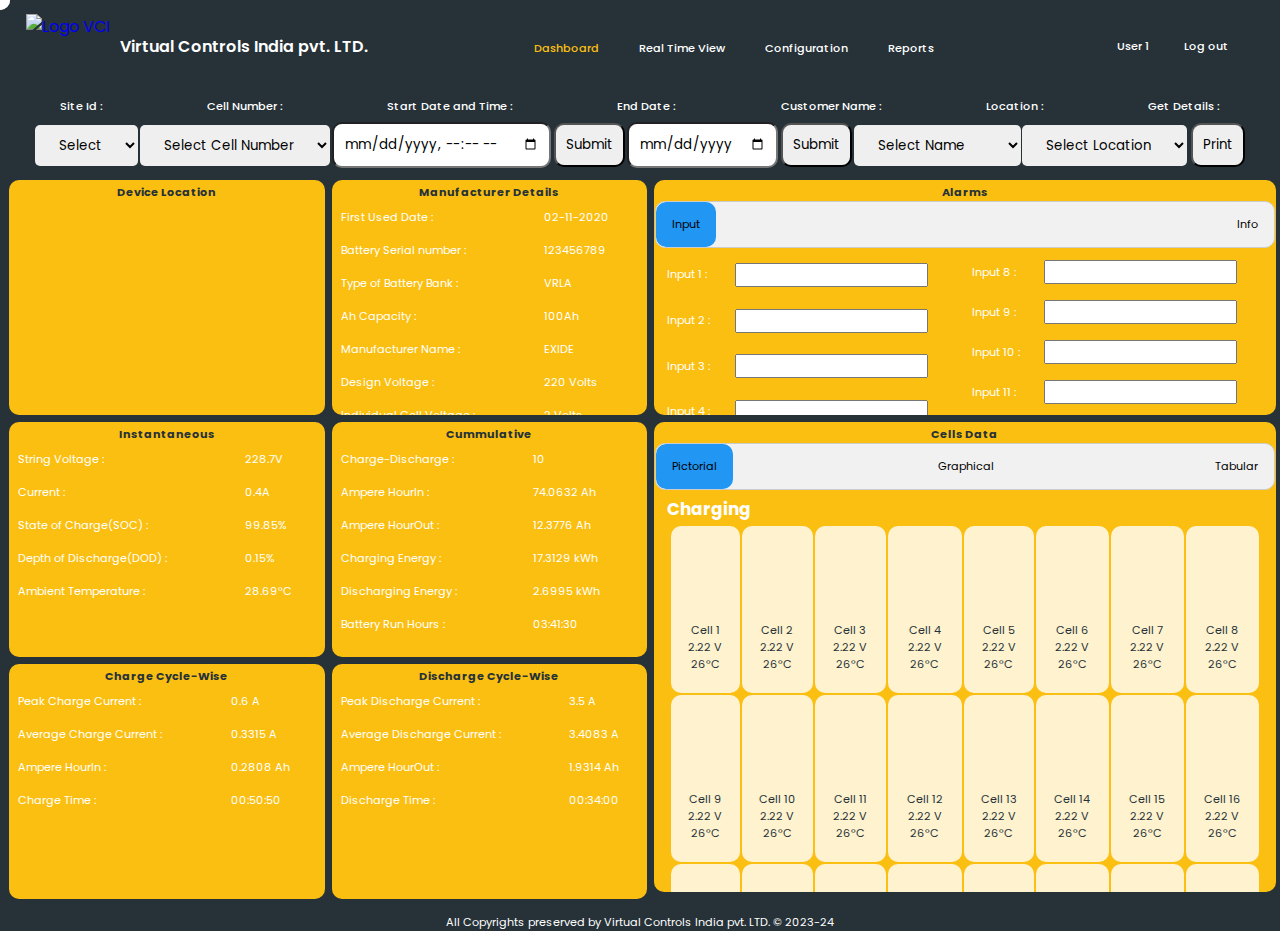
==== commit c69b7bab: "Add files via upload" ====
--- a/index.html
+++ b/index.html
@@ -27,9 +27,9 @@
             <li><a href="#">Reports</a></li>
         </ul>
 
-        <div class="main">
-            <a href="login.html" class="user"><i class="ri-user-fill"></i>Sign In</a>
-            <a href="login.html">Register</a>
+        <div class="main1">
+            <a href="#" class="user" title="User 1""><i class="ri-user-fill"></i>User 1</a>
+            <a href="login.html">Log out</a>
             <div class="bx bx-menu" id="menu-icon"> </div>
         </div>
 
@@ -37,11 +37,11 @@
     <section class="info">
         <label for="site">Site Id :</label> 
         <label for="cellnumber">Cell Number :</label>
-        <label for="get">Get Details :</label>
         <label for="startdateandtime">Start Date and Time :</label>
         <label for="enddate">End Date :</label>
         <label for="customename">Customer Name :</label>
         <label for="Location">Location :</label>
+        <label for="get">Get Details :</label>
     </section>
     <section class="info1">
         <select name="site" id="site">
@@ -57,14 +57,6 @@
             <option value="cellnumber2">cellnumber2</option>
             <option value="cellnumber3">cellnumber3</option>
         </select>
-
-        <br>
-        <label class="switch">
-            <input type="checkbox">
-            <span class="slider round"></span>
-        </label>
-        
-
         <form action="/action_page.php">
             <input type="datetime-local" id="startdateandtime" name="startdateandtime">
             <input type="submit" id="btn">
@@ -90,6 +82,11 @@
             <option value="Location2">Location5</option>
             <option value="Location3">Location6</option>
         </select>
+        <br>
+        <label class="print">
+            <input type="submit" value="Print" id="btn" onclick="window.print()">
+            <!-- <span class="slider round"></span> -->
+        </label>
     </section>
     <!-- <section class="info2">
         <form action="/action_page.php"></form>
@@ -133,7 +130,7 @@
     <div class="grid-container">
         <div class="item1">  <h4>Device Location </h4>
             <div class="google-map">
-                <iframe src="https://www.google.com/maps/embed?pb=!1m18!1m12!1m3!1d12894.355088457492!2d77.53254372527599!3d28.805459928401515!2m3!1f0!2f0!3f0!3m2!1i1024!2i768!4f13.1!3m3!1m2!1s0x390cf51f5aadb701%3A0x39add03eb3926d26!2sSRM%20Institute%20of%20Science%20and%20Technology%20NCR%20Campus!5e0!3m2!1sen!2sin!4v1678214093734!5m2!1sen!2sin" width="350" max-height=50%"; style="border:0;" allowfullscreen="" loading="lazy" referrerpolicy="no-referrer-when-downgrade"></iframe>
+                <iframe src="https://www.google.com/maps/embed?pb=!1m18!1m12!1m3!1d12894.355088457492!2d77.53254372527599!3d28.805459928401515!2m3!1f0!2f0!3f0!3m2!1i1024!2i768!4f13.1!3m3!1m2!1s0x390cf51f5aadb701%3A0x39add03eb3926d26!2sSRM%20Institute%20of%20Science%20and%20Technology%20NCR%20Campus!5e0!3m2!1sen!2sin!4v1678214093734!5m2!1sen!2sin" width="20%" height="20%" style="border:0;" allowfullscreen="" loading="lazy" referrerpolicy="no-referrer-when-downgrade"></iframe>
             </div>
         </div>
         <div class="item2"><h4>Manufacturer Details</h4>
--- a/style.css
+++ b/style.css
@@ -135,11 +135,11 @@
     color: var(--main-color);
 }
 
-.main{
+.main1{
     display: flex;
 }
 
-.main a{
+.main1 a{
     margin-right: 25px;
     margin-left: 10px;
     color: var(--text-color);
@@ -148,7 +148,7 @@
     transition: all .50s ease;
 }
 
-.main a:hover{
+.main1 a:hover{
     color: var(--main-color);
 }
 
@@ -156,6 +156,7 @@
     display: flex;
     align-items: center;
 }
+
 
 .user i{
     color: var(--main-color);
@@ -192,7 +193,7 @@
     margin: 0px 10px;
     align-items: center;
     justify-content: space-between;
-    padding: 10px 25px 20px;
+    padding: 7px 25px 7px;
 
 }
 
@@ -226,67 +227,8 @@
   box-sizing: border-box;
 }
 
-.switch {
-    position: relative;
-    display: inline-block;
-    width: 60px;
-    height: 34px;
-  }
-  
-  .switch input { 
-    opacity: 0;
-    width: 0;
-    height: 0;
-  }
-  
-  .slider {
-    position: absolute;
-    cursor: pointer;
-    top: 0;
-    left: 0;
-    right: 0;
-    bottom: 0;
-    background-color: #fbbf12;
-    background-image: linear-gradient(to right, #fbbf12 , #ffe085);
-    -webkit-transition: .4s;
-    transition: .4s;
-  }
-  
-  .slider:before {
-    position: absolute;
-    content: "";
-    height: 26px;
-    width: 26px;
-    left: 4px;
-    bottom: 4px;
-    background-color: white;
-    -webkit-transition: .4s;
-    transition: .4s;
-  }
-  
-  input:checked + .slider {
-    background-color: #2196F3;
-    background-image: linear-gradient(to left, #2196F3 , #6abbfc);
-  }
-  
-  input:focus + .slider {
-    box-shadow: 0 0 1px #2196F3;
-  }
-  
-  input:checked + .slider:before {
-    -webkit-transform: translateX(26px);
-    -ms-transform: translateX(26px);
-    transform: translateX(26px);
-  }
-  
-  /* Rounded sliders */
-  .slider.round {
-    border-radius: 34px;
-  }
-  
-  .slider.round:before {
-    border-radius: 50%;
-  }
+
+
 
 select{
     border:none;
@@ -301,6 +243,13 @@
 #btn,#enddate,#startdateandtime{
     padding: 10px;
     border-radius: 10px;
+}
+
+#btn2{
+  margin-top: 30px;
+  padding: 15px 130px;
+  border-radius: 10px;
+  font-size: 1.1rem;
 }
  
 
@@ -337,7 +286,7 @@
     padding: 4px 1px 4px;
     font-size: 0.7rem;
     border-radius: 10px;
-    height: 255px;
+    height: 235px;
     overflow: hidden;
     overflow-y: scroll;
   }
@@ -347,14 +296,15 @@
   }
 
   .grid-container .item8{
-    height: 510px;
+    height: 470px;
   }
 
   /* Google Map  */
   
   .google-map {
     overflow:hidden;
-    padding-bottom:65%;
+    padding-top:45%;
+    /* padding-bottom:20%; */
     position:relative;
     height:0;
 
@@ -515,6 +465,44 @@
       ;
     }
 
+    /*Admin Page*/
+
+    .grid-container2 {
+      display: grid;
+      grid-template-columns: 50% 50%;
+      grid-template-areas:
+        '. .';
+      grid-gap: 7px;
+      /* background-color: #2196F3; */
+      padding: 5px;
+      margin-right: 4px;
+      margin-left: 4px;
+      justify-content: center;
+      align-items: center;
+      min-height: 96vh;
+    }
+    
+    .grid-container2 > div {
+      background-color: var(--main-color);
+      text-align: center;
+      padding: 10px 30px 4px;
+      font-size: 1.2rem;
+      border-radius: 10px;
+      height: 600px;
+      overflow: hidden;
+      overflow-y: scroll;
+      overflow-x: scroll;
+    }
+  
+    .grid-container2 > div:hover {
+      box-shadow: 45px 45px 45px 45px rgba(0, 0, 4, 0.37);
+    }
+
+    .selectioninfo{
+      padding-top: 20px;
+    }
+
+    /*Login and Registration Page*/
     main{
       display: flex;
       justify-content: center;
